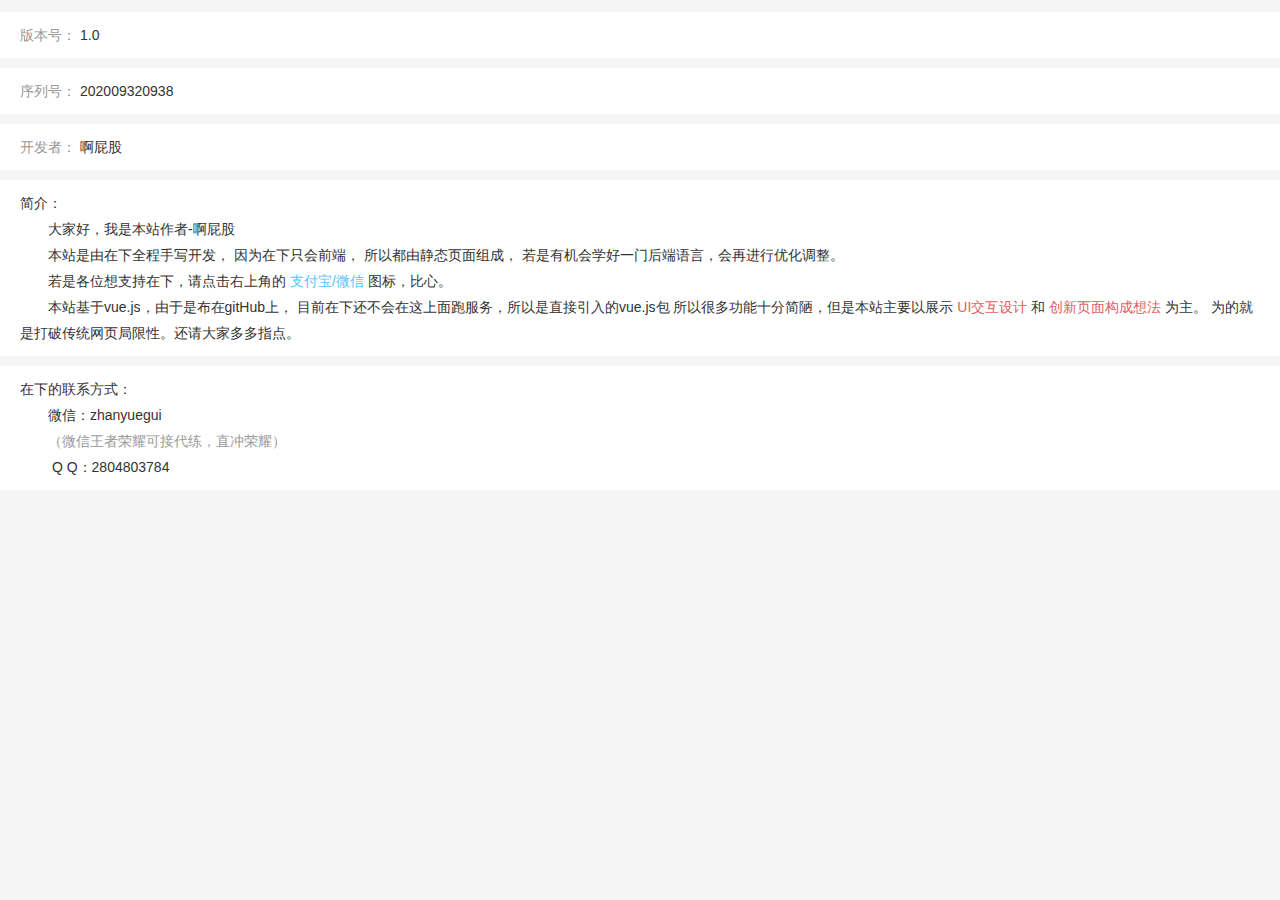
==== homeHtml/aboutBox.html @ 51cb8d15 "拖拽，放大实现" ====
<!DOCTYPE html>
<html>
	<head>
		<meta charset="utf-8">
		<title>关于作者</title>
	</head>
	<title>世界上没有第二个如你一般的人</title>
	<link rel="stylesheet" href="../css/reset.css" />
	<link rel="stylesheet" href="../css/home.css" />
	<style type="text/css" scoped>
		.homeBoxComIframe{
			background:#f5f5f5;
		}
		.homeBoxComIframe .box{
			font-size:14px;
			color:#333;
			padding-top:12px;
		}
		.homeBoxComIframe .box i{
			display:inline-block;
			width:28px;
		}
		.homeBoxComIframe .box p{
			padding:10px 20px;
			margin-bottom:10px;
			background:#fff;
			line-height:26px;
		}
		.homeBoxComIframe .box .hspan{
			display:inline-block;
			color:#999;
			width:60px;
		}
		.fc999{
			color:#999;
		}
		.fcdd6161{
			color:#DD6161;
		}
		.fc50c7ff{
			color:#50C7FF;
		}
	</style>
	<body>
		<div class="homeBoxComIframe">
			<div class="box">
				<p><span class="hspan">版本号：</span>1.0</p>
				<p><span class="hspan">序列号：</span>202009320938</p>
				<p><span class="hspan">开发者：</span>啊屁股</p>
				<p>
					简介：<br>
					<i></i>大家好，我是本站作者-啊屁股
					<br>
					<i></i>本站是由在下全程手写开发，
					因为在下只会前端，
					所以都由静态页面组成，
					若是有机会学好一门后端语言，会再进行优化调整。
					<br>
					<i></i>若是各位想支持在下，请点击右上角的 <span class="fc50c7ff">支付宝/微信</span> 图标，比心。
					<br>
					<i></i>本站基于vue.js，由于是布在gitHub上，
					目前在下还不会在这上面跑服务，所以是直接引入的vue.js包
					所以很多功能十分简陋，但是本站主要以展示 
					<span class="fcdd6161">UI交互设计</span> 和 <span class="fcdd6161">创新页面构成想法</span> 为主。
					为的就是打破传统网页局限性。还请大家多多指点。
				</p>
				<p>
					在下的联系方式：<br>
					<i></i>微信：zhanyuegui <br>
					<i></i><span class="fc999">（微信王者荣耀可接代练，直冲荣耀）</span><br>
					<i></i> Q Q：2804803784
					
				</p>
			</div>
		</div>
		
		<!-- <script>
			var app = new Vue({
				el: '#weixin',
				data: {
					
				},
				mounted() {
					
				},
				methods: {

				}
			})
		</script> -->
	</body>
</html>
---- css/home.css ----
body {
	-webkit-user-select: none;
	-moz-user-select: none;
	-ms-user-select: none;
	user-select: none;
}

.yanshi{
	-webkit-transition: all .4s;
	-moz-transition: all .4s;
	-o-transition: all .4s;
	transition: all .4s;
}

.mhover1 {
	-webkit-transition: all .4s;
	-moz-transition: all .4s;
	-o-transition: all .4s;
	transition: all .4s;
}

.mhover1:hover {
	cursor: pointer;
	/* transform: scale(1.1); */
	margin-top:-10px;
}

.mhover2:hover {
	cursor: pointer;
	opacity: 0.8;
}

.zIndex3 {
	z-index: 3;
}

.main {
	position: relative;
	width: 100%;
	height: 100%;
	min-width: 1200px;
	min-height: 600px;
	overflow: auto;
	background-color: #333;
}

.main .ripple {
	animation-duration: 0.6s;
}

.hMoreAppBox {
	position: fixed;
	z-index: 6;
	left: 0;
	bottom: 0;
	width: 100%;
	height: calc(100% - 30px);
	background-color: rgba(20, 20, 20, 0.9);
	overflow: hidden;
	padding: 30px 30px 150px;
}

.hBgBox {
	position: absolute;
	z-index: 1;
	left: 0;
	bottom: 0;
	width: 100%;
	height: calc(100% - 30px);
	background-color: #333;
	/* background-image: url(./images/hbg001.jpg); */
	background-repeat: no-repeat;
	background-position: center;
	background-size: cover;
	overflow: hidden;
}

.hTopMune {
	background: #333;
	position: absolute;
	z-index: 8;
	width: 100%;
	height: 30px;
	top: 0;
	left: 0;
	padding: 0 18px;
	overflow: hidden;
	color: #fff;
	font-size: 16px;
}

.hTopMune .userBox {
	margin-right: 10px;
	cursor: pointer;
}

.hTopMune .userHeaderPic {
	width: 24px;
	height: 24px;
	border-radius: 50%;
	background: #eee;
	margin-right: 10px;
}

.hTopMune ul li {
	padding: 0 14px;
	font-size: 14px;
	cursor: pointer;
}

.hTopMune .hTopMuneTb {
	margin-right: 10px;
	cursor: pointer;
	font-size: 12px;
}

.hBottomMune {
	background: rgba(0, 0, 0, 0.5);
	position: fixed;
	z-index: 8;
	width: 1160px;
	height: 124px;
	bottom: 0;
	left: 50%;
	margin-left: -580px;
	border-radius: 20px 20px 0 0;
	padding: 14px 14px 0;
	overflow: hidden;
}

.hdlAPP {
	width: 100px;
	height: 110px;
	color: #fff;
	text-align: center;
	font-size: 14px;
	/* background:#999; */
	cursor: pointer;
}

.hdlAPP img {
	width: 78px;
	height: 78px;
	border-radius: 20px;
	background: #E4E4E4;
	margin-bottom: 2px;
}

.homeBox {
	position: absolute;
	/* left:30%;
	top:6%; */
	/* z-index:2; */
	border-radius: 20px;
	background: #fff;
	box-shadow: 0 0 14px 0 rgba(0, 0, 0, 0.2);
	/* min-width: 400px;
	min-height: 560px; */
	overflow: hidden;
}

.homeBox .homeBoxTopNav {
	width: 100%;
	height: 30px;
	line-height: 30px;
	background: #333;
	padding: 0 20px;
	text-align: right;
	color: #fff;
	font-size: 14px;
}

.homeBoxCom {
	position: absolute;
	left: 0;
	top: 30px;
	width: 100%;
	height: calc(100% - 30px);
	overflow: hidden;
}

.homeBoxComIframe{
	position:absolute;
	width:100%;
	height:100%;
	left:0;
	top:0;
	overflow:auto;
}

/*滚动条整体样式*/
.homeBoxComIframe::-webkit-scrollbar {
	width: 12px;
	height: 1px;
}

/*滚动条滑块*/
.homeBoxComIframe::-webkit-scrollbar-thumb {
	-webkit-box-shadow: inset 0 0 5px rgba(0, 0, 0, 0.2);
	background: #535353;
}

/*滚动条轨道*/
.homeBoxComIframe::-webkit-scrollbar-track {
	-webkit-box-shadow: inset 0 0 1px rgba(0, 0, 0, 0);
	background: #ccc;
}

.homeAppBigShow2{
	width:100%!important;
	height:100%!important;
	left:0!important;
	top:0!important;
	bottom:124px!important;
	border-radius:0!important;
}
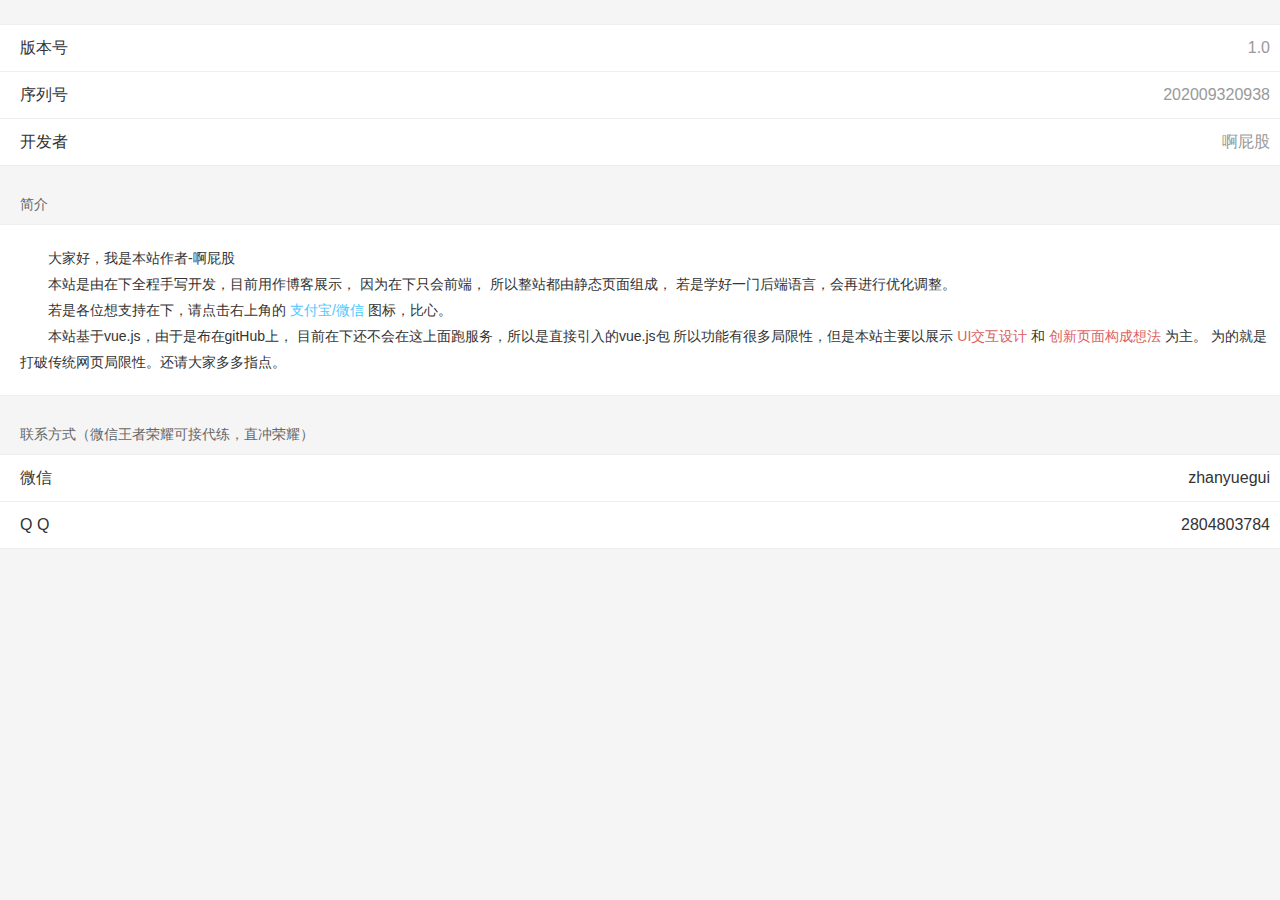
==== commit 2e20ab17: "添加了我的作品" ====
--- a/homeHtml/aboutBox.html
+++ b/homeHtml/aboutBox.html
@@ -2,9 +2,9 @@
 <html>
 	<head>
 		<meta charset="utf-8">
-		<title>关于作者</title>
+		<title>关于</title>
 	</head>
-	<title>世界上没有第二个如你一般的人</title>
+	<title></title>
 	<link rel="stylesheet" href="../css/reset.css" />
 	<link rel="stylesheet" href="../css/home.css" />
 	<style type="text/css" scoped>
@@ -14,22 +14,27 @@
 		.homeBoxComIframe .box{
 			font-size:14px;
 			color:#333;
-			padding-top:12px;
+			padding-top:14px;
+		}
+		.homeBoxComIframe .box dl{
+			margin-bottom:30px;
+			border-bottom:1px solid #eee;
+		}
+		.homeBoxComIframe .box dt{
+			padding:0 0 10px 20px;
+			color:#666;
+		}
+		.homeBoxComIframe .box dd{
+			padding:10px 10px 10px 20px;
+			/* margin-bottom:1px; */
+			background:#fff;
+			line-height:26px;
+			font-size:16px;
+			border-top:1px solid #eee;
 		}
 		.homeBoxComIframe .box i{
 			display:inline-block;
 			width:28px;
-		}
-		.homeBoxComIframe .box p{
-			padding:10px 20px;
-			margin-bottom:10px;
-			background:#fff;
-			line-height:26px;
-		}
-		.homeBoxComIframe .box .hspan{
-			display:inline-block;
-			color:#999;
-			width:60px;
 		}
 		.fc999{
 			color:#999;
@@ -40,37 +45,48 @@
 		.fc50c7ff{
 			color:#50C7FF;
 		}
+		.homeBoxComIframe .box .text{
+			padding:10px 0;
+			font-size:14px;
+		}
 	</style>
 	<body>
 		<div class="homeBoxComIframe">
 			<div class="box">
-				<p><span class="hspan">版本号：</span>1.0</p>
-				<p><span class="hspan">序列号：</span>202009320938</p>
-				<p><span class="hspan">开发者：</span>啊屁股</p>
-				<p>
-					简介：<br>
-					<i></i>大家好，我是本站作者-啊屁股
-					<br>
-					<i></i>本站是由在下全程手写开发，
-					因为在下只会前端，
-					所以都由静态页面组成，
-					若是有机会学好一门后端语言，会再进行优化调整。
-					<br>
-					<i></i>若是各位想支持在下，请点击右上角的 <span class="fc50c7ff">支付宝/微信</span> 图标，比心。
-					<br>
-					<i></i>本站基于vue.js，由于是布在gitHub上，
-					目前在下还不会在这上面跑服务，所以是直接引入的vue.js包
-					所以很多功能十分简陋，但是本站主要以展示 
-					<span class="fcdd6161">UI交互设计</span> 和 <span class="fcdd6161">创新页面构成想法</span> 为主。
-					为的就是打破传统网页局限性。还请大家多多指点。
-				</p>
-				<p>
-					在下的联系方式：<br>
-					<i></i>微信：zhanyuegui <br>
-					<i></i><span class="fc999">（微信王者荣耀可接代练，直冲荣耀）</span><br>
-					<i></i> Q Q：2804803784
-					
-				</p>
+				<dl>
+					<dt></dt>
+					<dd class="flexSb"><span>版本号</span><span class="fc999">1.0</span></dd>
+					<dd class="flexSb"><span>序列号</span><span class="fc999">202009320938</span></dd>
+					<dd class="flexSb"><span>开发者</span><span class="fc999">啊屁股</span></dd>
+				</dl>
+				
+				<dl>
+					<dt>简介</dt>
+					<dd>
+						<div class="text">
+							<i></i>大家好，我是本站作者-啊屁股
+							<br>
+							<i></i>本站是由在下全程手写开发，目前用作博客展示，
+							因为在下只会前端，
+							所以整站都由静态页面组成，
+							若是学好一门后端语言，会再进行优化调整。
+							<br>
+							<i></i>若是各位想支持在下，请点击右上角的 <span class="fc50c7ff">支付宝/微信</span> 图标，比心。
+							<br>
+							<i></i>本站基于vue.js，由于是布在gitHub上，
+							目前在下还不会在这上面跑服务，所以是直接引入的vue.js包
+							所以功能有很多局限性，但是本站主要以展示 
+							<span class="fcdd6161">UI交互设计</span> 和 <span class="fcdd6161">创新页面构成想法</span> 为主。
+							为的就是打破传统网页局限性。还请大家多多指点。
+						</div>
+					</dd>
+				</dl>
+				
+				<dl>
+					<dt class="flexSb">联系方式（微信王者荣耀可接代练，直冲荣耀）</dt>
+					<dd class="flexSb"><span>微信</span><span>zhanyuegui</span> </dd>
+					<dd class="flexSb"><span>Q Q</span><span>2804803784</span></dd>
+				</dl>
 			</div>
 		</div>
 		
--- a/css/home.css
+++ b/css/home.css
@@ -33,6 +33,9 @@
 .zIndex3 {
 	z-index: 3;
 }
+.zIndex4 {
+	z-index: 4;
+}
 
 .main {
 	position: relative;
@@ -52,12 +55,16 @@
 	position: fixed;
 	z-index: 6;
 	left: 0;
-	bottom: 0;
+	bottom: -100%;
 	width: 100%;
 	height: calc(100% - 30px);
-	background-color: rgba(20, 20, 20, 0.9);
-	overflow: hidden;
+	background-color: rgba(20, 20, 20, 0.97);
+	overflow: auto;
 	padding: 30px 30px 150px;
+}
+.hMoreAppBoxUp{
+	bottom:0;
+	opacity: 1;
 }
 
 .hBgBox {
@@ -74,11 +81,21 @@
 	background-size: cover;
 	overflow: hidden;
 }
+.hBgBox .hBgBoxMengban{
+	position: absolute;
+	z-index:3;
+	left: 0;
+	bottom: 0;
+	width: 100%;
+	height: 100%;
+	/* background:rgba(0,0,0,0.5); */
+}
+
 
 .hTopMune {
 	background: #333;
 	position: absolute;
-	z-index: 8;
+	z-index: 11;
 	width: 100%;
 	height: 30px;
 	top: 0;
@@ -112,6 +129,66 @@
 	margin-right: 10px;
 	cursor: pointer;
 	font-size: 12px;
+}
+
+.hTopPopBoxMengban{
+	position:fixed;
+	left:0;
+	top:0;
+	width:100%;
+	height:100%;
+	background:rgba(0,0,0,0.2);
+	z-index:9;
+}
+.hTopPopBox{
+	position:fixed;
+	left:0;
+	top:30px;
+	width:170px;
+	/* border-radius:0 0 4px 4px; */
+	background:#555;
+	box-shadow: 0 0 14px 0 rgba(0, 0, 0, 0.2);
+	color:#fff;
+	z-index:10;
+	font-size:14px;
+}
+.hTopPopBox2 ul li .hidenBox .hli,
+.hTopPopBox ul li{
+	margin:2px 0;
+	padding:10px 4px 10px 20px;
+	background:#444;
+	cursor: pointer;
+}
+.hTopPopBox2 ul li .hidenBox .hli:hover,
+.hTopPopBox ul li:hover{
+	background:#333;
+}
+.hTopPopBox ul li img{
+	width:20px;
+	height:20px;
+	margin-right:6px;
+}
+.hTopPopBox2{
+	left: 160px;
+	width: 180px;
+}
+.hTopPopBox2 ul li{
+	position:relative;
+}
+.hTopPopBox2 ul li img{
+	width:16px;
+	height:16px;
+}
+.hTopPopBox2 ul li .hidenBox{
+	position:absolute;
+	display:none;
+	left: 180px;
+	top:-2px;
+	width: 180px;
+	background:#555;
+}
+.hTopPopBox2 ul li:hover .hidenBox{
+	display:block;
 }
 
 .hBottomMune {
@@ -168,6 +245,7 @@
 	text-align: right;
 	color: #fff;
 	font-size: 14px;
+	cursor:move;
 }
 
 .homeBoxCom {
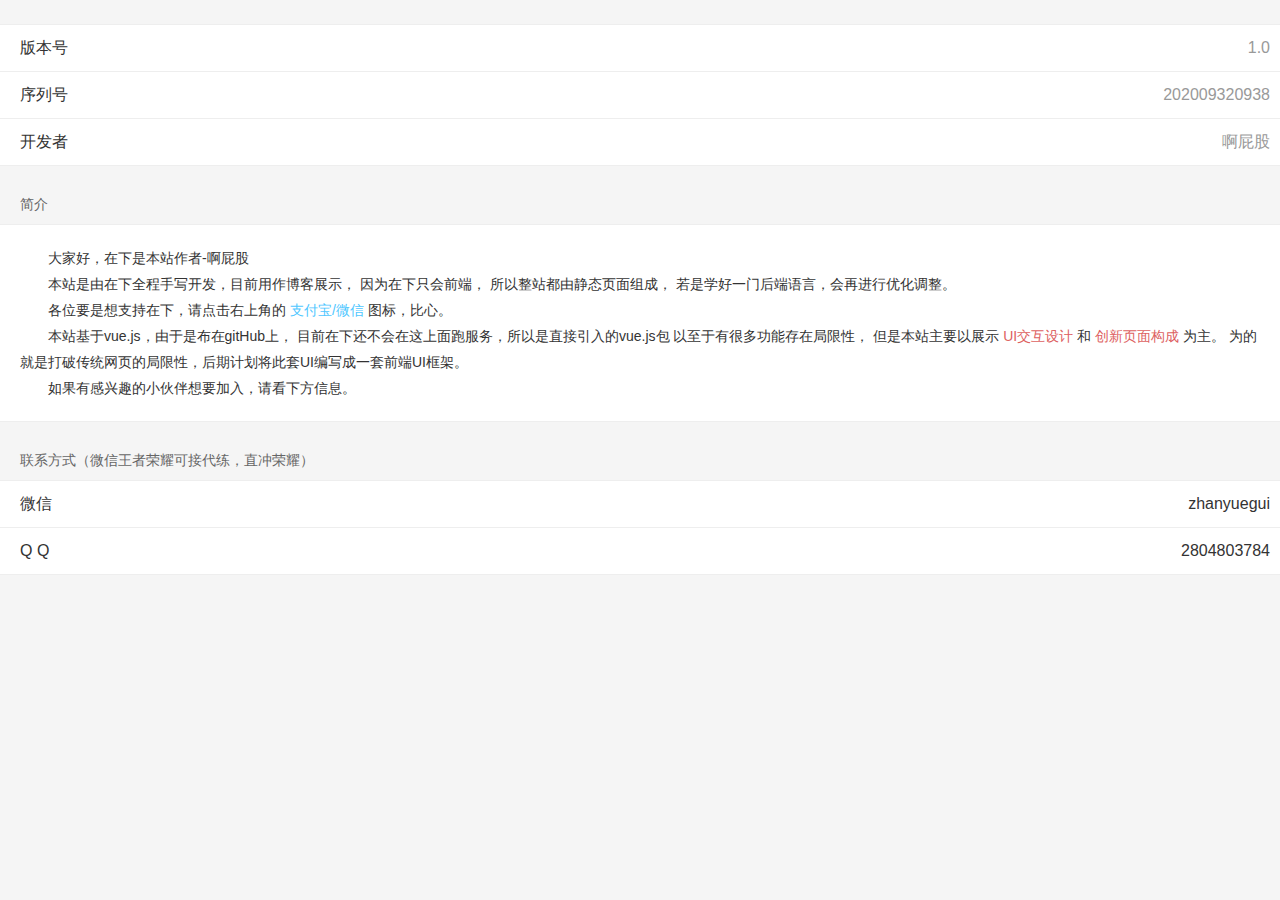
==== commit 8bdc91fa: "内容更新" ====
--- a/homeHtml/aboutBox.html
+++ b/homeHtml/aboutBox.html
@@ -64,20 +64,23 @@
 					<dt>简介</dt>
 					<dd>
 						<div class="text">
-							<i></i>大家好，我是本站作者-啊屁股
+							<i></i>大家好，在下是本站作者-啊屁股
 							<br>
 							<i></i>本站是由在下全程手写开发，目前用作博客展示，
 							因为在下只会前端，
 							所以整站都由静态页面组成，
 							若是学好一门后端语言，会再进行优化调整。
 							<br>
-							<i></i>若是各位想支持在下，请点击右上角的 <span class="fc50c7ff">支付宝/微信</span> 图标，比心。
+							<i></i>各位要是想支持在下，请点击右上角的 <span class="fc50c7ff">支付宝/微信</span> 图标，比心。
 							<br>
 							<i></i>本站基于vue.js，由于是布在gitHub上，
 							目前在下还不会在这上面跑服务，所以是直接引入的vue.js包
-							所以功能有很多局限性，但是本站主要以展示 
-							<span class="fcdd6161">UI交互设计</span> 和 <span class="fcdd6161">创新页面构成想法</span> 为主。
-							为的就是打破传统网页局限性。还请大家多多指点。
+							以至于有很多功能存在局限性，
+							但是本站主要以展示 
+							<span class="fcdd6161">UI交互设计</span> 和 <span class="fcdd6161">创新页面构成</span> 为主。
+							为的就是打破传统网页的局限性，后期计划将此套UI编写成一套前端UI框架。
+							<br>
+							<i></i>如果有感兴趣的小伙伴想要加入，请看下方信息。
 						</div>
 					</dd>
 				</dl>
--- a/css/home.css
+++ b/css/home.css
@@ -65,6 +65,9 @@
 .hMoreAppBoxUp{
 	bottom:0;
 	opacity: 1;
+}
+.hMoreAppBox .hdlAPP{
+	margin-bottom:20px;
 }
 
 .hBgBox {
@@ -195,19 +198,19 @@
 	background: rgba(0, 0, 0, 0.5);
 	position: fixed;
 	z-index: 8;
-	width: 1160px;
+	width: 1110px;
 	height: 124px;
 	bottom: 0;
 	left: 50%;
-	margin-left: -580px;
+	margin-left: -555px;
 	border-radius: 20px 20px 0 0;
-	padding: 14px 14px 0;
+	padding: 18px 14px 0;
 	overflow: hidden;
 }
 
 .hdlAPP {
-	width: 100px;
-	height: 110px;
+	width: 90px;
+	height: 90px;
 	color: #fff;
 	text-align: center;
 	font-size: 14px;
@@ -216,11 +219,11 @@
 }
 
 .hdlAPP img {
-	width: 78px;
-	height: 78px;
-	border-radius: 20px;
+	width: 64px;
+	height: 64px;
+	border-radius: 16px;
 	background: #E4E4E4;
-	margin-bottom: 2px;
+	margin-bottom: 4px;
 }
 
 .homeBox {
